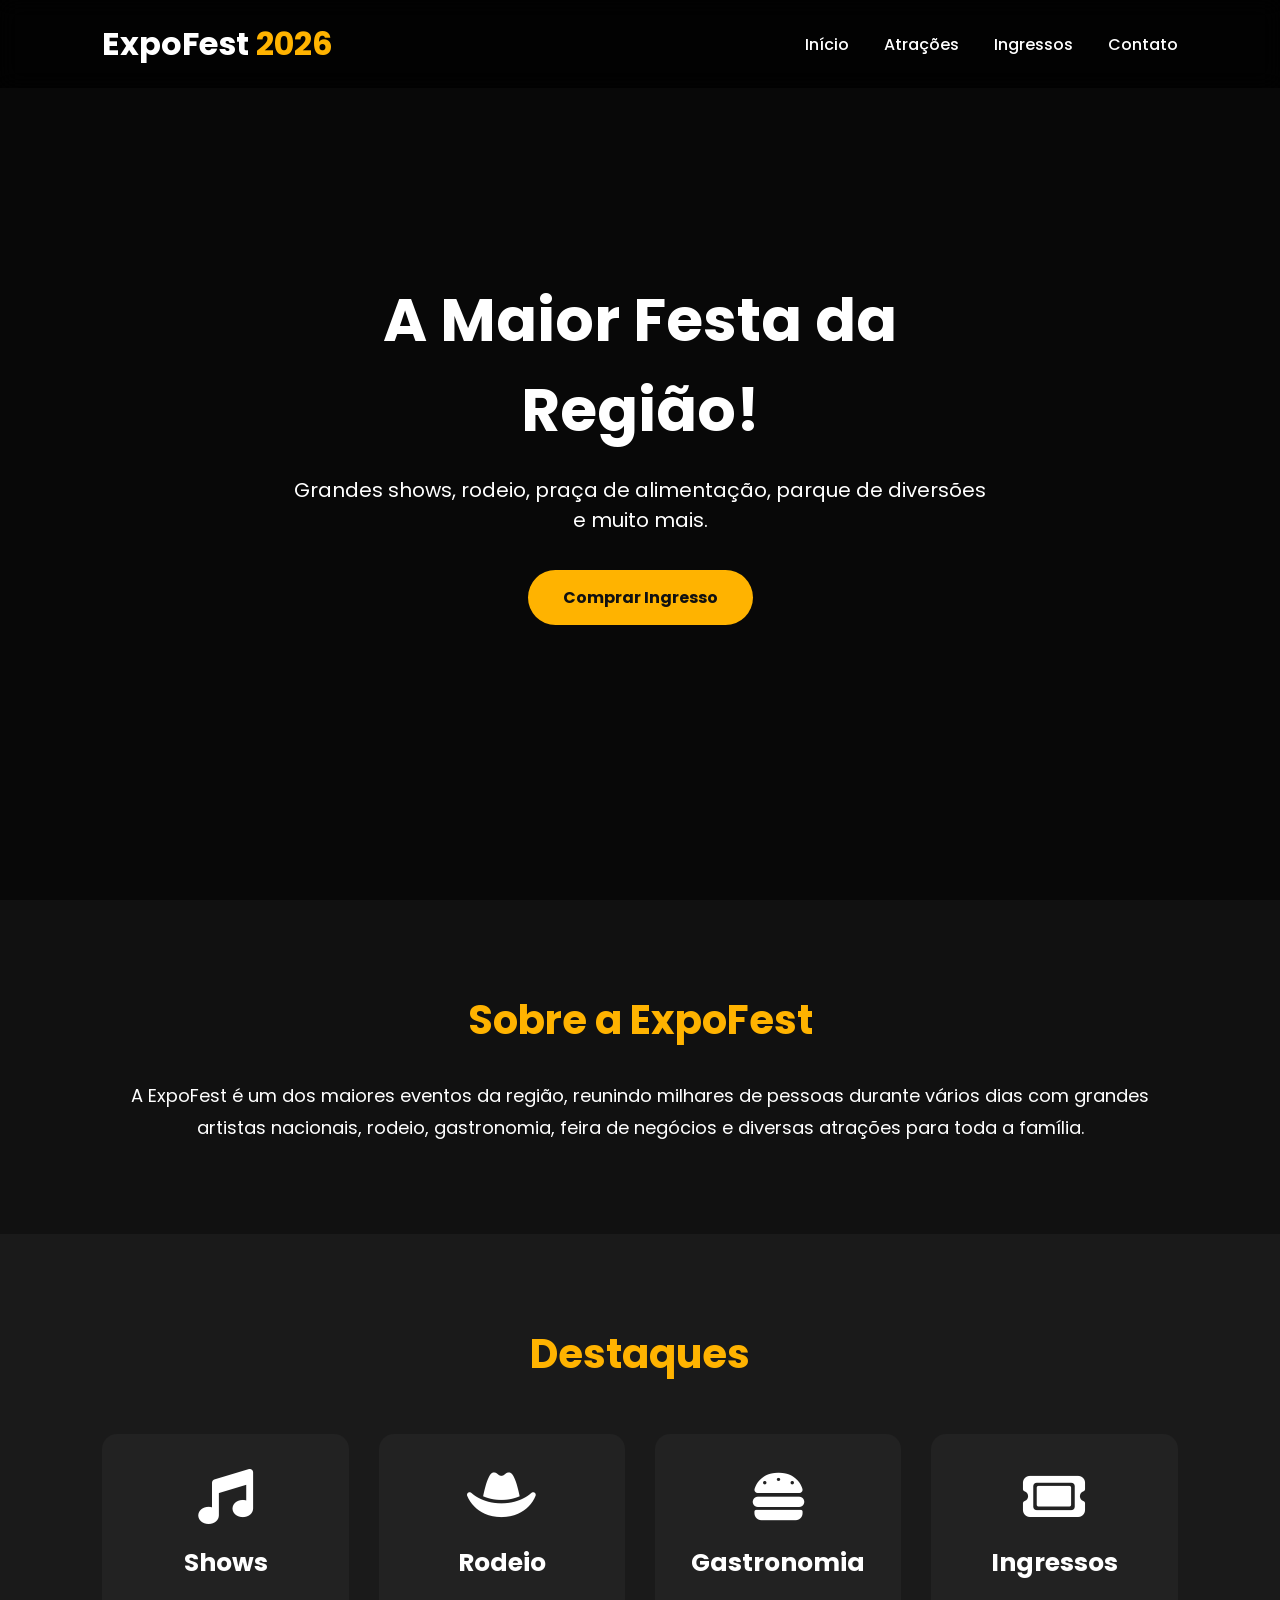
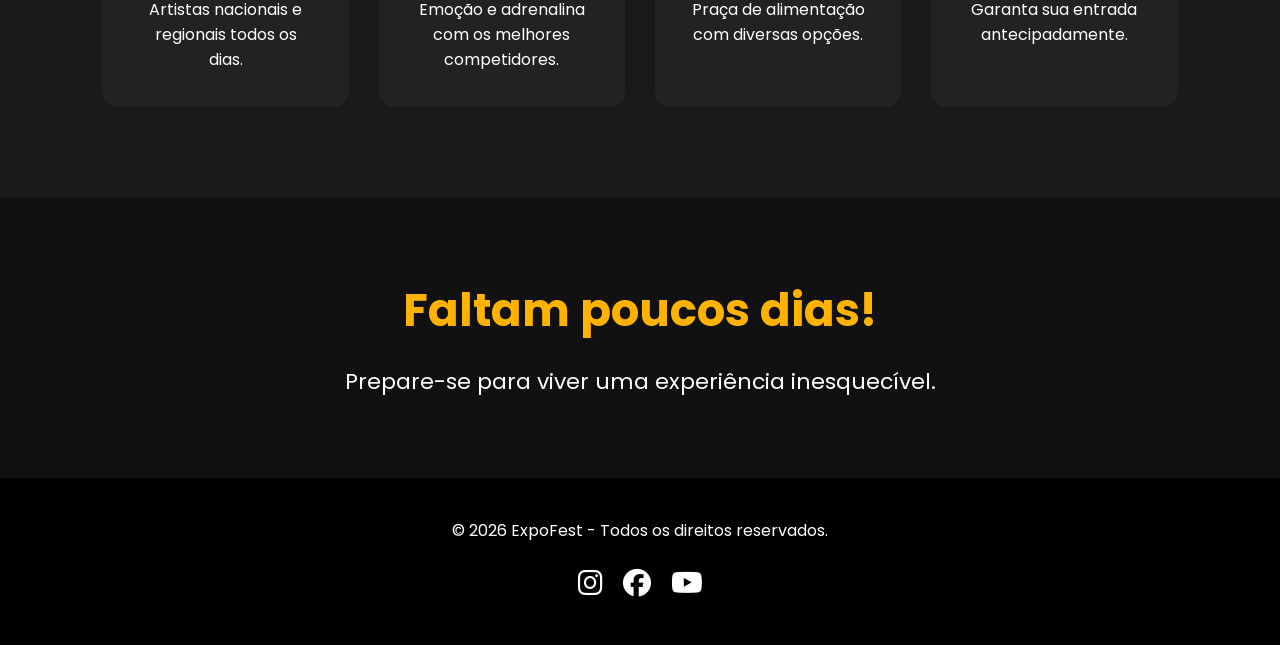
==== index.html @ c6dc93cc "Criando a página incial da  ExpoFest - Luisa" ====
<!DOCTYPE html>
<html lang="pt-BR">
<head>
    <meta charset="UTF-8">
    <meta name="viewport" content="width=device-width, initial-scale=1.0">
    <title>ExpoFest 2026</title>

    <link rel="stylesheet" href="style.css">

    <!-- Fonte Google -->
    <link rel="preconnect" href="https://fonts.googleapis.com">
    <link rel="preconnect" href="https://fonts.gstatic.com" crossorigin>
    <link href="https://fonts.googleapis.com/css2?family=Poppins:wght@300;400;600;700&display=swap" rel="stylesheet">

    <!-- Ícones -->
    <link rel="stylesheet"
          href="https://cdnjs.cloudflare.com/ajax/libs/font-awesome/6.5.2/css/all.min.css">
</head>

<body>

<header>

    <div class="logo">
        <h1>ExpoFest <span>2026</span></h1>
    </div>

    <nav>

        <ul>

            <li><a href="index.html">Início</a></li>
            <li><a href="atracoes.html">Atrações</a></li>
            <li><a href="ingressos.html">Ingressos</a></li>
            <li><a href="contato.html">Contato</a></li>

        </ul>

    </nav>

</header>


<section class="banner">

    <div class="banner-texto">

        <h2>A Maior Festa da Região!</h2>

        <p>
            Grandes shows, rodeio, praça de alimentação,
            parque de diversões e muito mais.
        </p>

        <a href="ingressos.html" class="botao">
            Comprar Ingresso
        </a>

    </div>

</section>


<section class="sobre">

    <h2>Sobre a ExpoFest</h2>

    <p>

        A ExpoFest é um dos maiores eventos da região,
        reunindo milhares de pessoas durante vários dias
        com grandes artistas nacionais, rodeio,
        gastronomia, feira de negócios e diversas atrações
        para toda a família.

    </p>

</section>


<section class="destaques">

    <h2>Destaques</h2>

    <div class="cards">

        <div class="card">

            <i class="fa-solid fa-music"></i>

            <h3>Shows</h3>

            <p>
                Artistas nacionais e regionais
                todos os dias.
            </p>

        </div>

        <div class="card">

            <i class="fa-solid fa-hat-cowboy"></i>

            <h3>Rodeio</h3>

            <p>
                Emoção e adrenalina
                com os melhores competidores.
            </p>

        </div>

        <div class="card">

            <i class="fa-solid fa-burger"></i>

            <h3>Gastronomia</h3>

            <p>
                Praça de alimentação
                com diversas opções.
            </p>

        </div>

        <div class="card">

            <i class="fa-solid fa-ticket"></i>

            <h3>Ingressos</h3>

            <p>
                Garanta sua entrada
                antecipadamente.
            </p>

        </div>

    </div>

</section>


<section class="contador">

    <h2>Faltam poucos dias!</h2>

    <p>Prepare-se para viver uma experiência inesquecível.</p>

</section>


<footer>

    <p>
        © 2026 ExpoFest - Todos os direitos reservados.
    </p>

    <div class="redes">

        <a href="#"><i class="fab fa-instagram"></i></a>

        <a href="#"><i class="fab fa-facebook"></i></a>

        <a href="#"><i class="fab fa-youtube"></i></a>

    </div>

</footer>

</body>
</html>
---- style.css ----
/* ==========================
   RESET
========================== */

*{
    margin:0;
    padding:0;
    box-sizing:border-box;
    font-family:'Poppins',sans-serif;
}

body{
    background:#111;
    color:#fff;
}

/* ==========================
   HEADER
========================== */

header{
    width:100%;
    padding:20px 8%;
    display:flex;
    justify-content:space-between;
    align-items:center;
    position:fixed;
    top:0;
    left:0;
    background:rgba(0,0,0,0.75);
    backdrop-filter:blur(10px);
    z-index:999;
}

.logo h1{
    color:#fff;
    font-size:32px;
}

.logo span{
    color:#ffb300;
}

nav ul{
    display:flex;
    list-style:none;
    gap:35px;
}

nav a{
    text-decoration:none;
    color:white;
    font-weight:500;
    transition:.3s;
}

nav a:hover{
    color:#ffb300;
}

/* ==========================
   BANNER
========================== */

.banner{
    width:100%;
    height:100vh;

    background:
    linear-gradient(rgba(0,0,0,.55),
    rgba(0,0,0,.55)),
    url("imagens/banner.jpg");

    background-size:cover;
    background-position:center;

    display:flex;
    align-items:center;
    justify-content:center;
    text-align:center;
}

.banner-texto{
    max-width:700px;
}

.banner h2{
    font-size:60px;
    margin-bottom:20px;
}

.banner p{
    font-size:20px;
    margin-bottom:35px;
}

.botao{
    display:inline-block;
    background:#ffb300;
    color:#111;
    padding:15px 35px;
    border-radius:50px;
    text-decoration:none;
    font-weight:bold;
    transition:.4s;
}

.botao:hover{
    background:#fff;
    transform:scale(1.05);
}

/* ==========================
   SOBRE
========================== */

.sobre{
    padding:90px 10%;
    text-align:center;
}

.sobre h2{
    font-size:40px;
    margin-bottom:30px;
    color:#ffb300;
}

.sobre p{
    font-size:18px;
    line-height:32px;
}

/* ==========================
   CARDS
========================== */

.destaques{
    padding:90px 8%;
    background:#1a1a1a;
}

.destaques h2{
    text-align:center;
    margin-bottom:50px;
    color:#ffb300;
    font-size:40px;
}

.cards{
    display:grid;
    grid-template-columns:repeat(auto-fit,minmax(230px,1fr));
    gap:30px;
}

.card{

    background:#222;

    padding:35px;

    text-align:center;

    border-radius:15px;

    transition:.4s;

}

.card:hover{

    transform:translateY(-10px);

    background:#ffb300;

    color:#111;

}

.card i{

    font-size:55px;

    margin-bottom:20px;

}

.card h3{

    margin-bottom:15px;

    font-size:25px;

}

/* ==========================
   CONTADOR
========================== */

.contador{

    padding:80px;

    text-align:center;

}

.contador h2{

    font-size:45px;

    color:#ffb300;

    margin-bottom:20px;

}

.contador p{

    font-size:22px;

}

/* ==========================
   FOOTER
========================== */

footer{

    background:#000;

    text-align:center;

    padding:40px;

}

footer p{

    margin-bottom:20px;

}

.redes{

    display:flex;

    justify-content:center;

    gap:20px;

}

.redes a{

    color:white;

    font-size:28px;

    transition:.3s;

}

.redes a:hover{

    color:#ffb300;

    transform:scale(1.2);

}

/* ==========================
   RESPONSIVO
========================== */

@media(max-width:900px){

header{

    flex-direction:column;

    gap:15px;

}

nav ul{

    gap:18px;

}

.banner h2{

    font-size:42px;

}

.banner p{

    font-size:18px;

}

.sobre,
.destaques{

    padding:70px 6%;

}

}

@media(max-width:600px){

.banner h2{

    font-size:32px;

}

.banner p{

    font-size:16px;

}

.botao{

    padding:12px 28px;

}

.logo h1{

    font-size:25px;

}

nav ul{

    flex-wrap:wrap;

    justify-content:center;

}

}
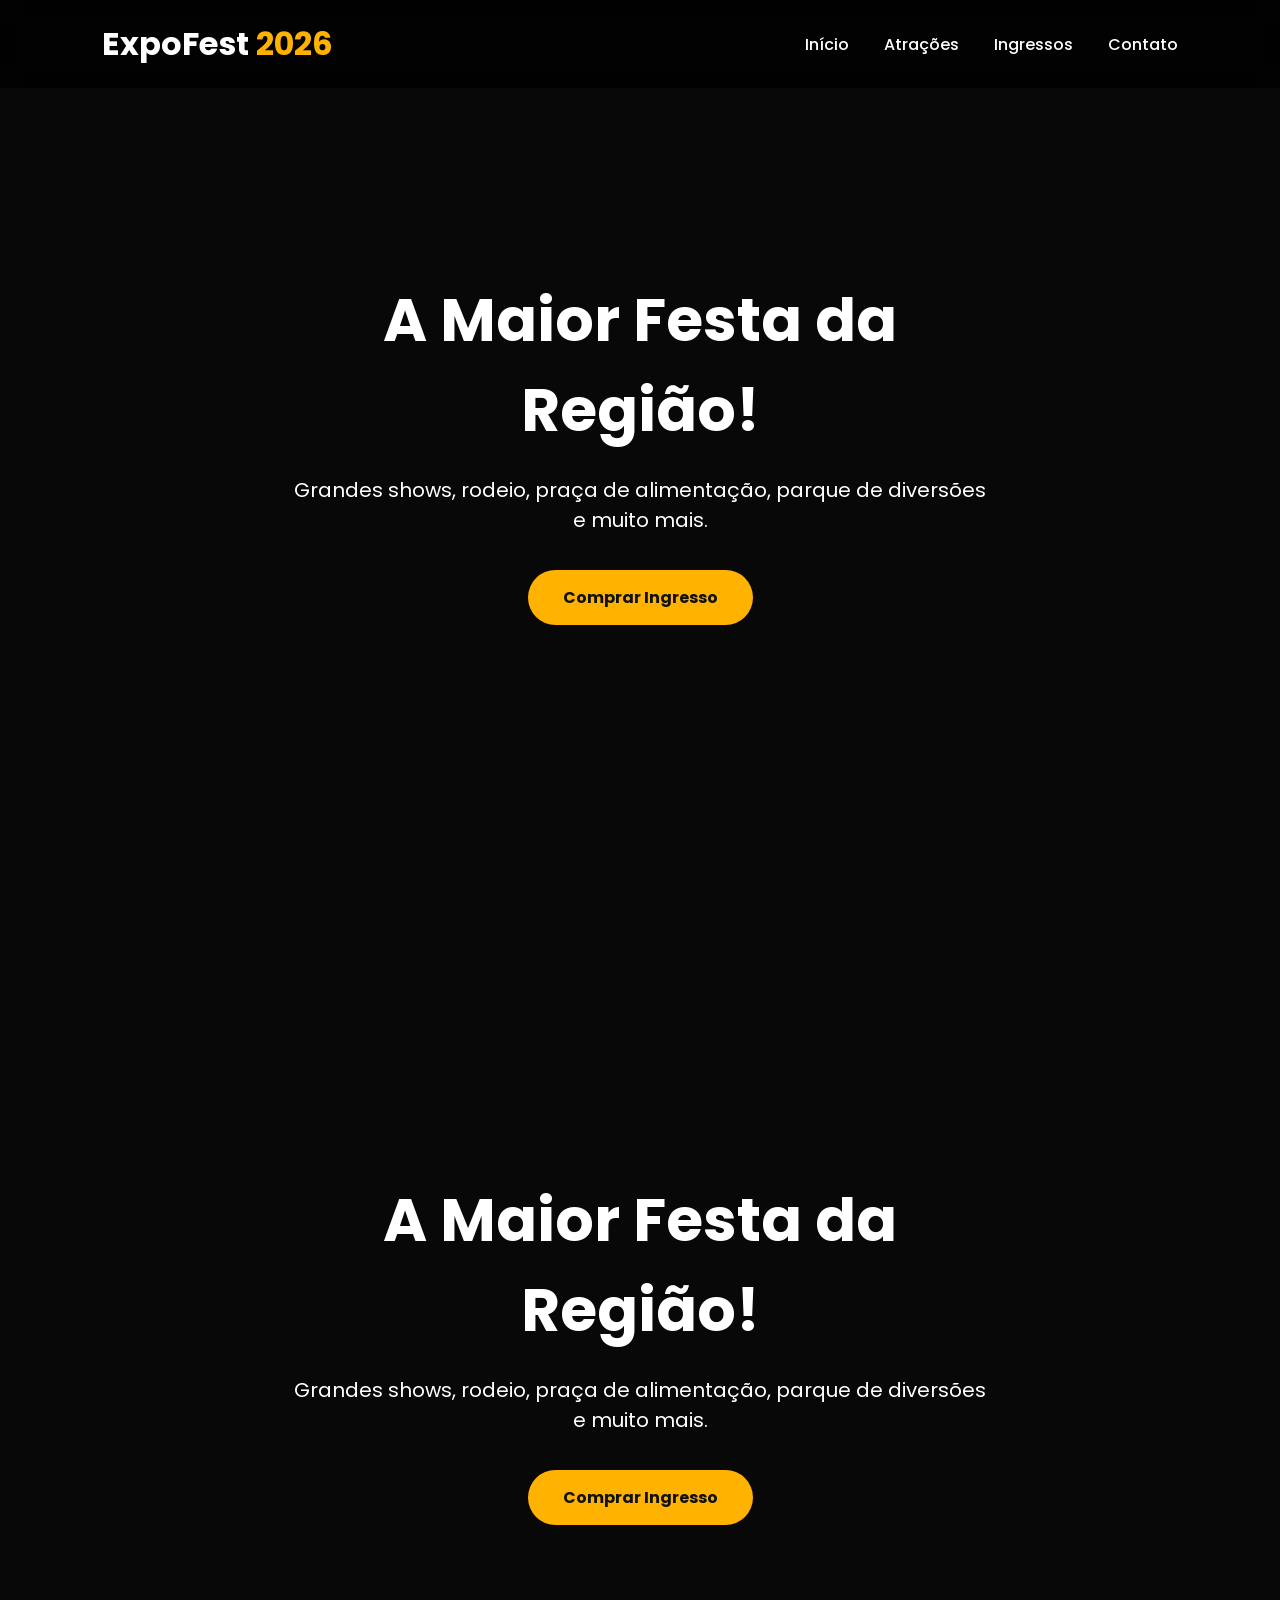
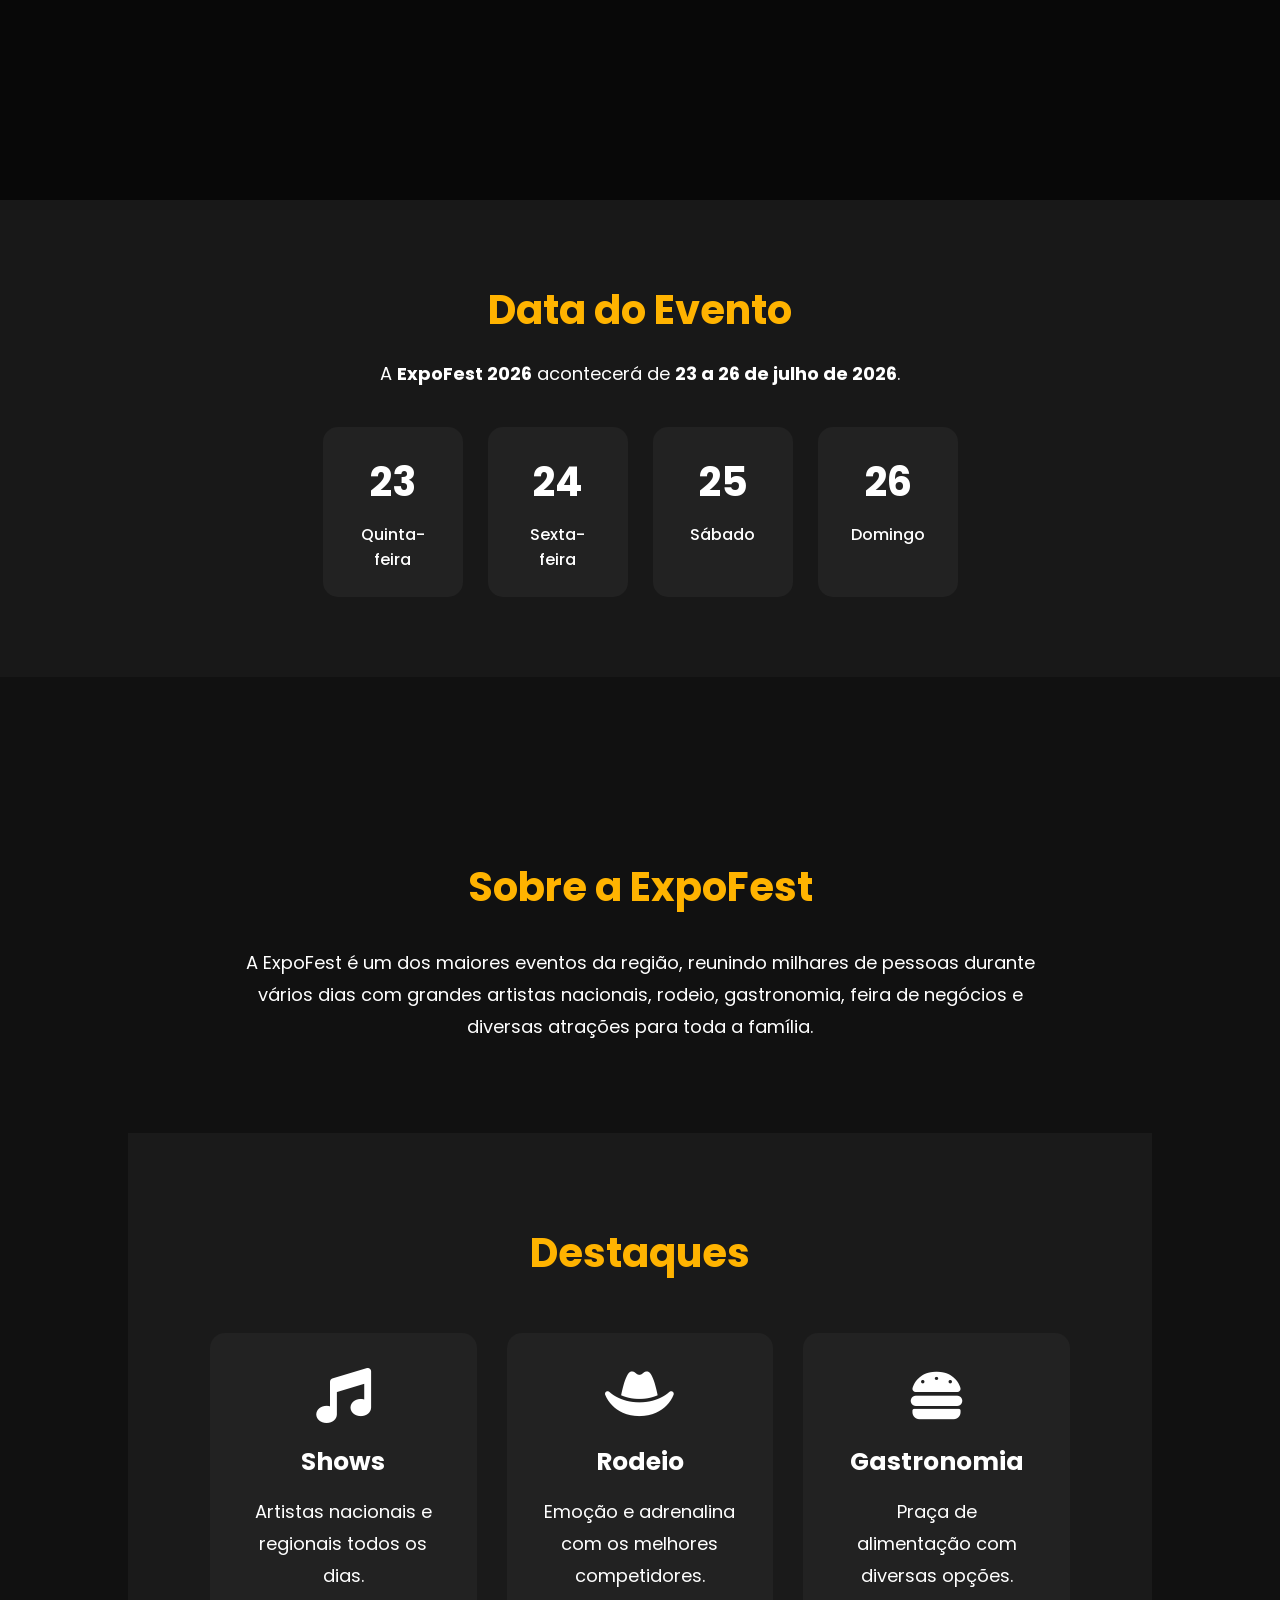
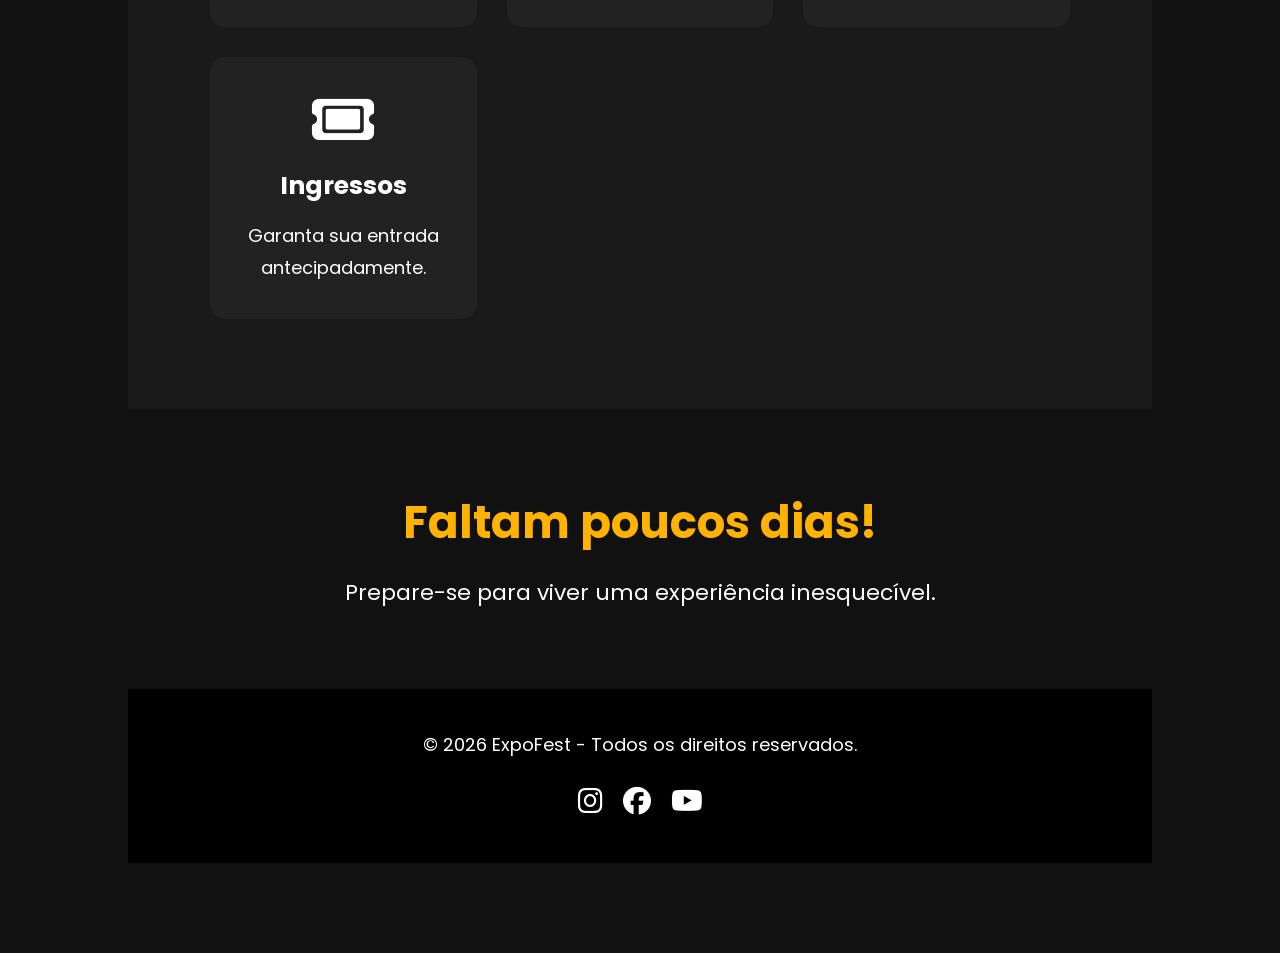
==== commit bc1f5f5f: "Adicionei as datas do dia da festa, 23 a 26 de julho - Luisa" ====
--- a/index.html
+++ b/index.html
@@ -59,7 +59,63 @@
     </div>
 
 </section>
-
+<section class="banner">
+
+    <div class="banner-texto">
+
+        <h2>A Maior Festa da Região!</h2>
+
+        <p>
+            Grandes shows, rodeio, praça de alimentação,
+            parque de diversões e muito mais.
+        </p>
+
+        <a href="ingressos.html" class="botao">
+            Comprar Ingresso
+        </a>
+
+    </div>
+
+</section>
+
+<!-- DATAS DO EVENTO -->
+
+<section class="datas">
+
+    <h2>Data do Evento</h2>
+
+    <p>
+        A <strong>ExpoFest 2026</strong> acontecerá de
+        <strong>23 a 26 de julho de 2026</strong>.
+    </p>
+
+    <div class="dias">
+
+        <div class="dia">
+            <h3>23</h3>
+            <span>Quinta-feira</span>
+        </div>
+
+        <div class="dia">
+            <h3>24</h3>
+            <span>Sexta-feira</span>
+        </div>
+
+        <div class="dia">
+            <h3>25</h3>
+            <span>Sábado</span>
+        </div>
+
+        <div class="dia">
+            <h3>26</h3>
+            <span>Domingo</span>
+        </div>
+
+    </div>
+
+</section>
+
+<section class="sobre">
 
 <section class="sobre">
 
--- a/style.css
+++ b/style.css
@@ -343,4 +343,55 @@
 
 }
 
+}
+/* ==========================
+   DATAS DO EVENTO
+========================== */
+
+.datas{
+    padding:80px 10%;
+    text-align:center;
+    background:#181818;
+}
+
+.datas h2{
+    color:#ffb300;
+    font-size:40px;
+    margin-bottom:20px;
+}
+
+.datas p{
+    font-size:18px;
+    margin-bottom:40px;
+}
+
+.dias{
+    display:flex;
+    justify-content:center;
+    gap:25px;
+    flex-wrap:wrap;
+}
+
+.dia{
+    width:140px;
+    background:#222;
+    border-radius:15px;
+    padding:25px;
+    transition:.3s;
+}
+
+.dia:hover{
+    transform:translateY(-8px);
+    background:#ffb300;
+    color:#111;
+}
+
+.dia h3{
+    font-size:40px;
+    margin-bottom:10px;
+}
+
+.dia span{
+    font-size:16px;
+    font-weight:500;
 }
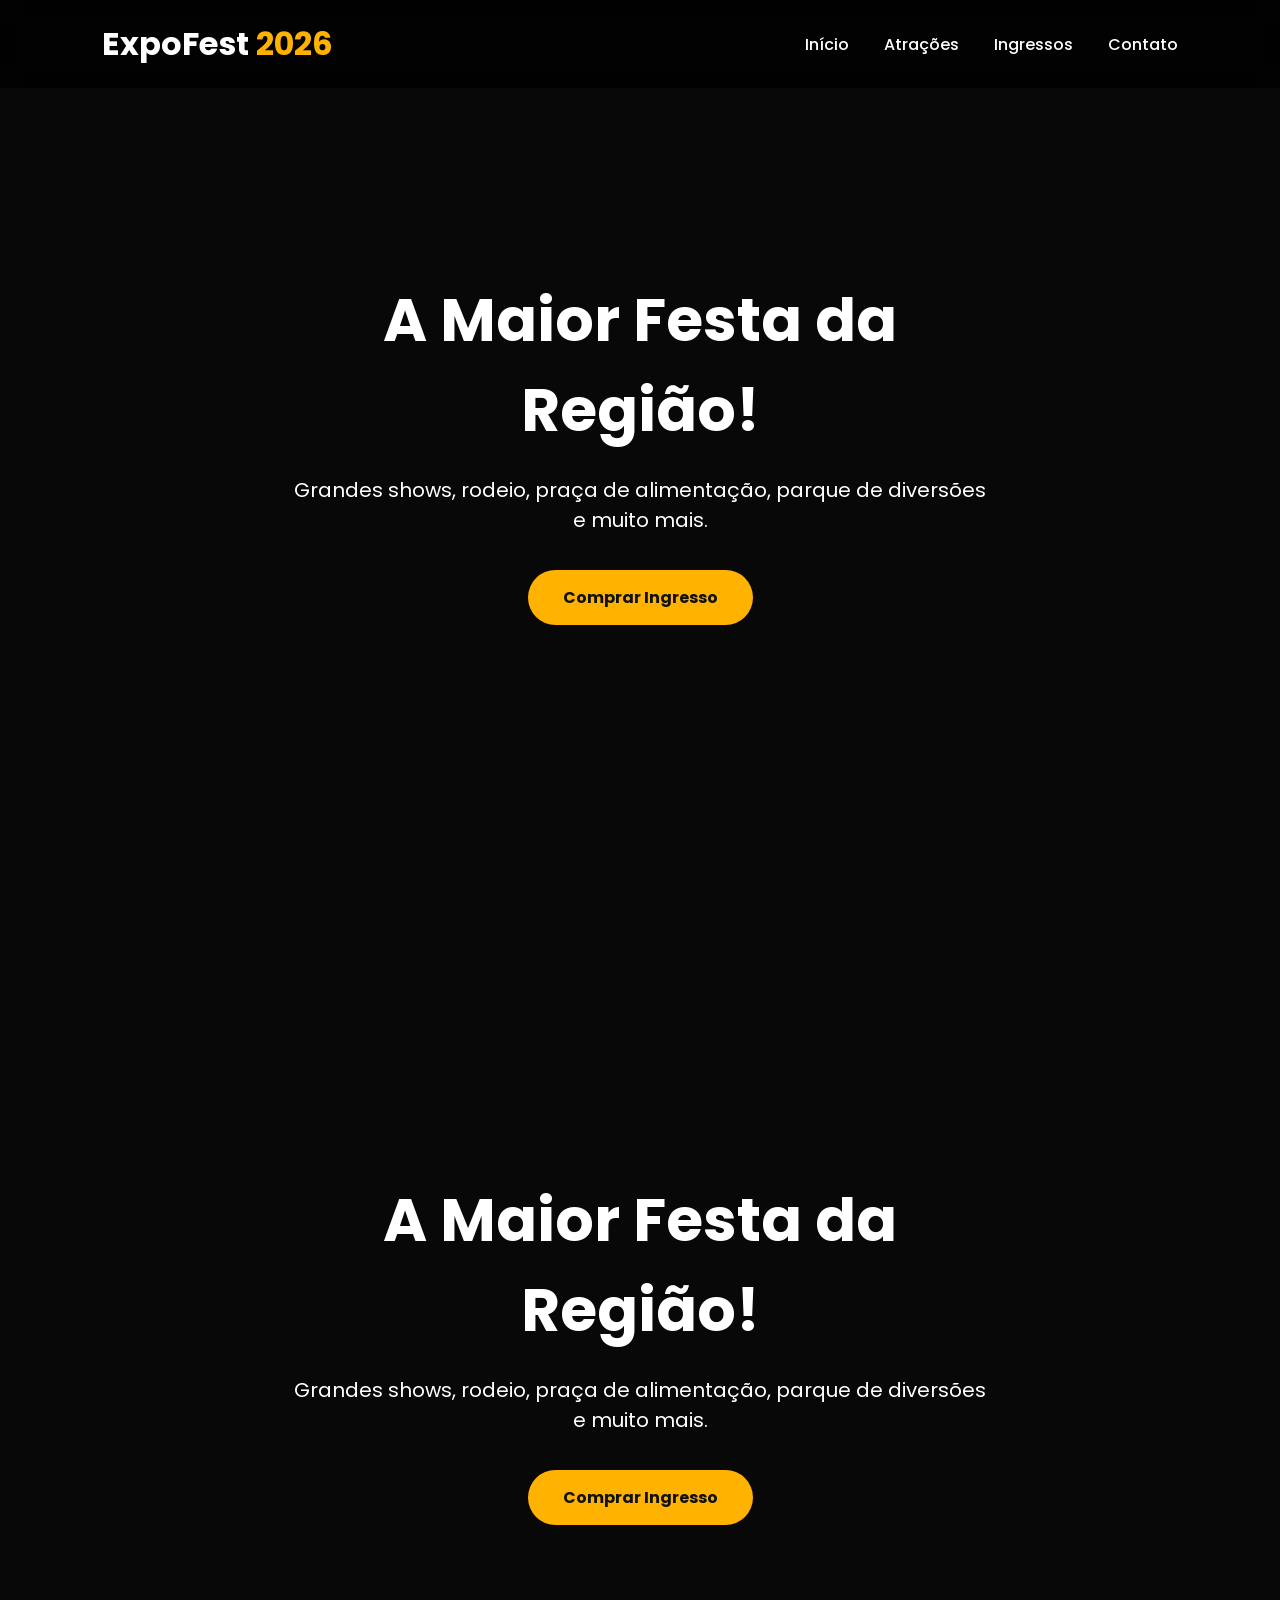
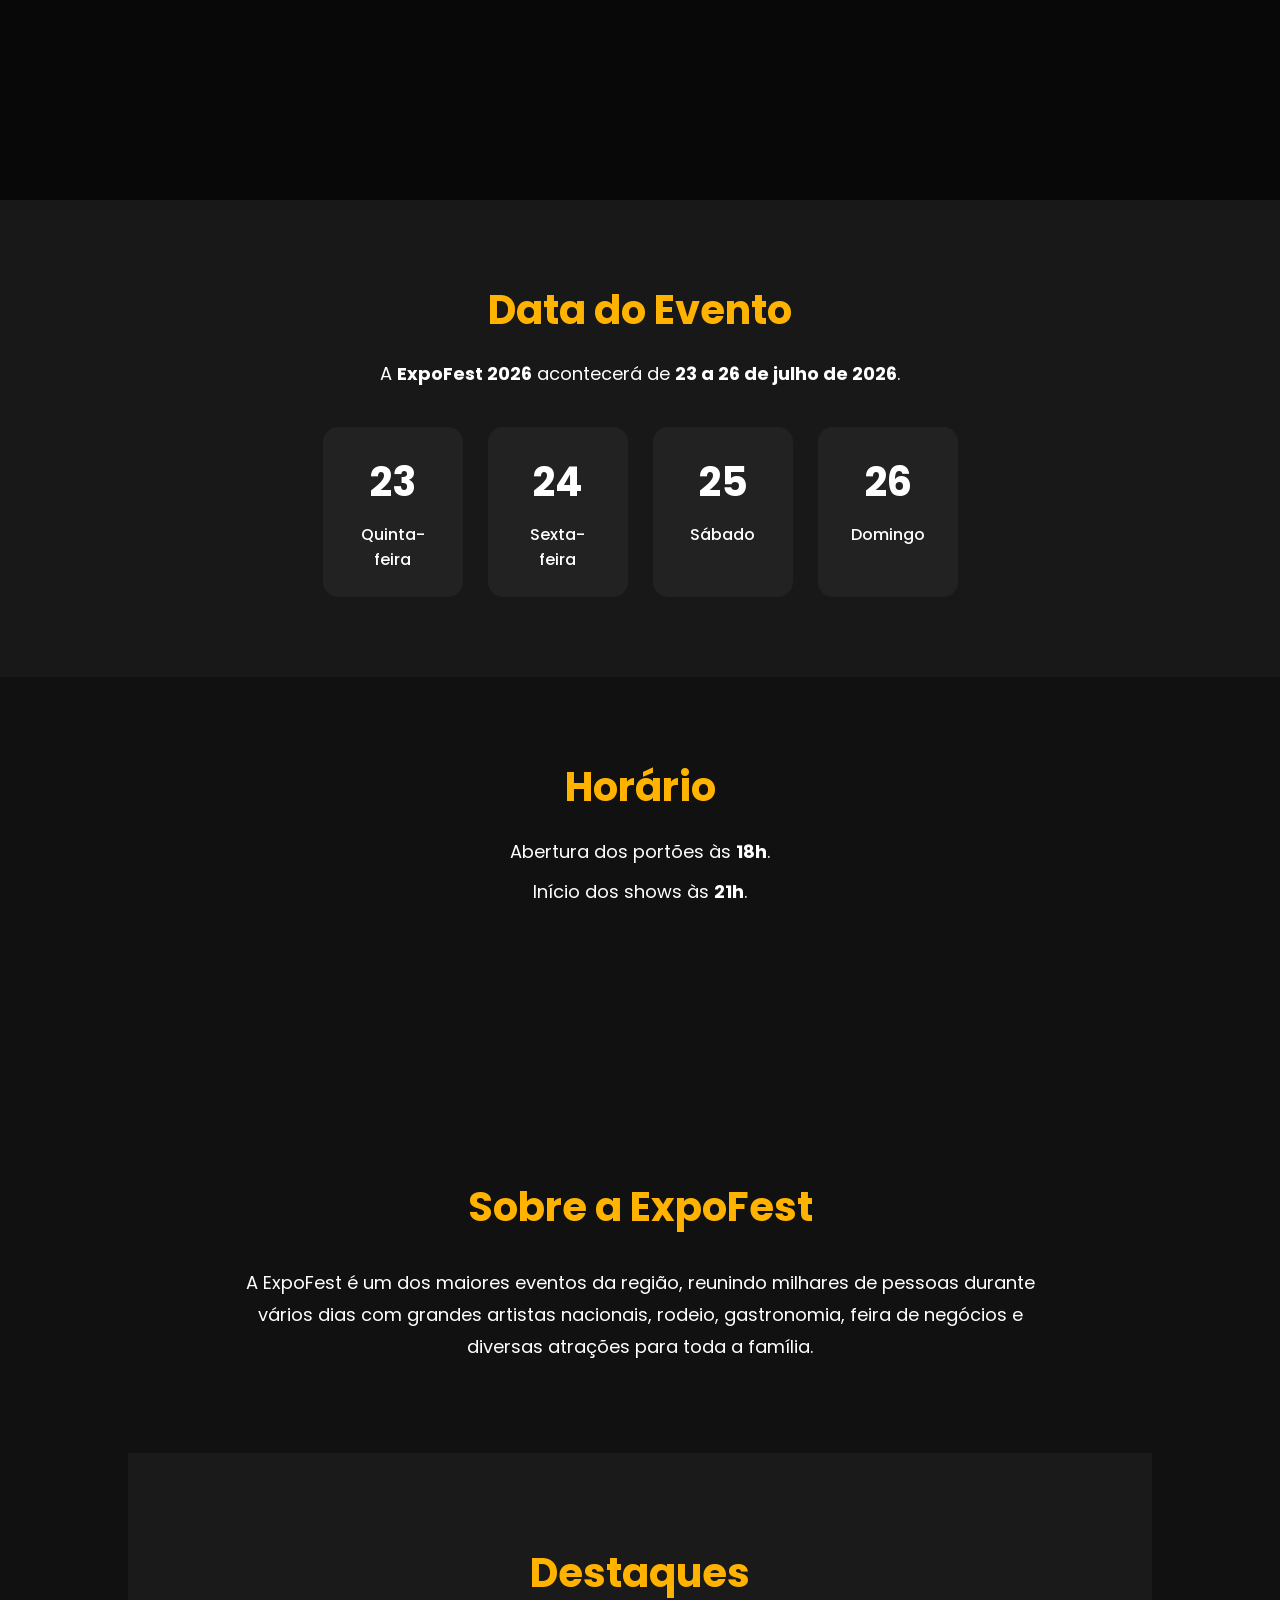
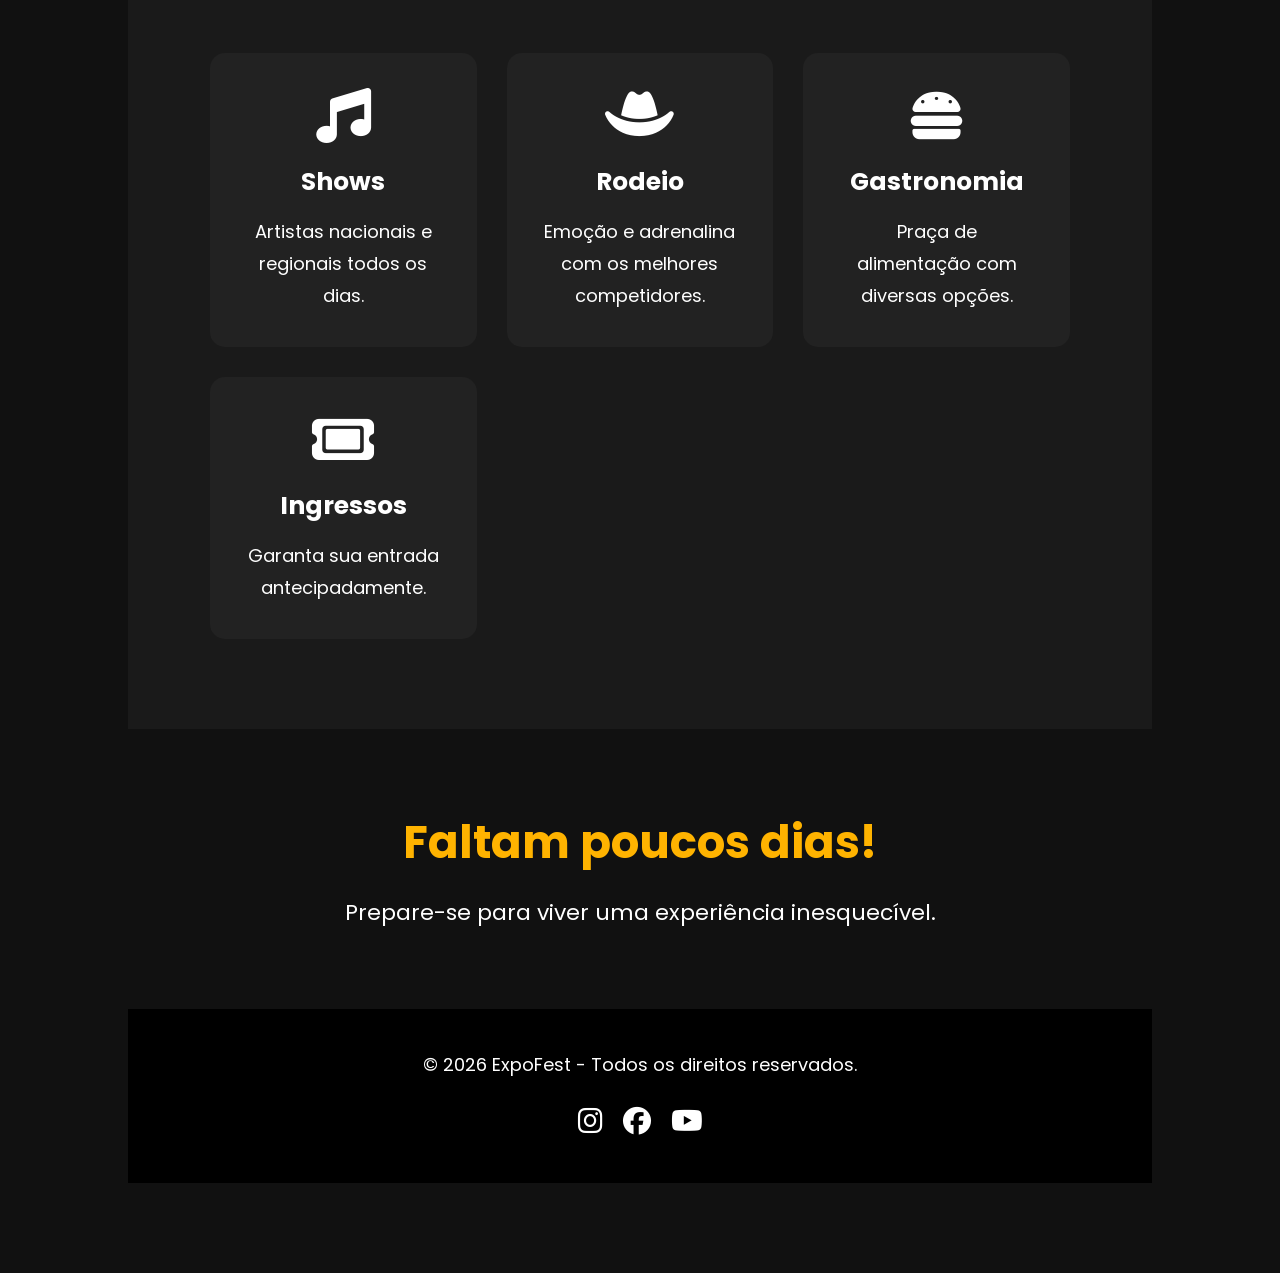
==== commit ea45cfef: "Adicionei o horário da  abertura do portão e inicios dos shows - Luisa" ====
--- a/index.html
+++ b/index.html
@@ -114,7 +114,19 @@
     </div>
 
 </section>
-
+<section class="horario">
+
+    <h2>Horário</h2>
+
+    <p>
+        Abertura dos portões às <strong>18h</strong>.
+    </p>
+
+    <p>
+        Início dos shows às <strong>21h</strong>.
+    </p>
+
+</section>
 <section class="sobre">
 
 <section class="sobre">
--- a/style.css
+++ b/style.css
@@ -394,4 +394,24 @@
 .dia span{
     font-size:16px;
     font-weight:500;
+}
+/* ==========================
+   HORÁRIO
+========================== */
+
+.horario{
+    padding:80px 10%;
+    text-align:center;
+}
+
+.horario h2{
+    color:#ffb300;
+    font-size:40px;
+    margin-bottom:20px;
+}
+
+.horario p{
+    font-size:18px;
+    margin-bottom:10px;
+    line-height:30px;
 }
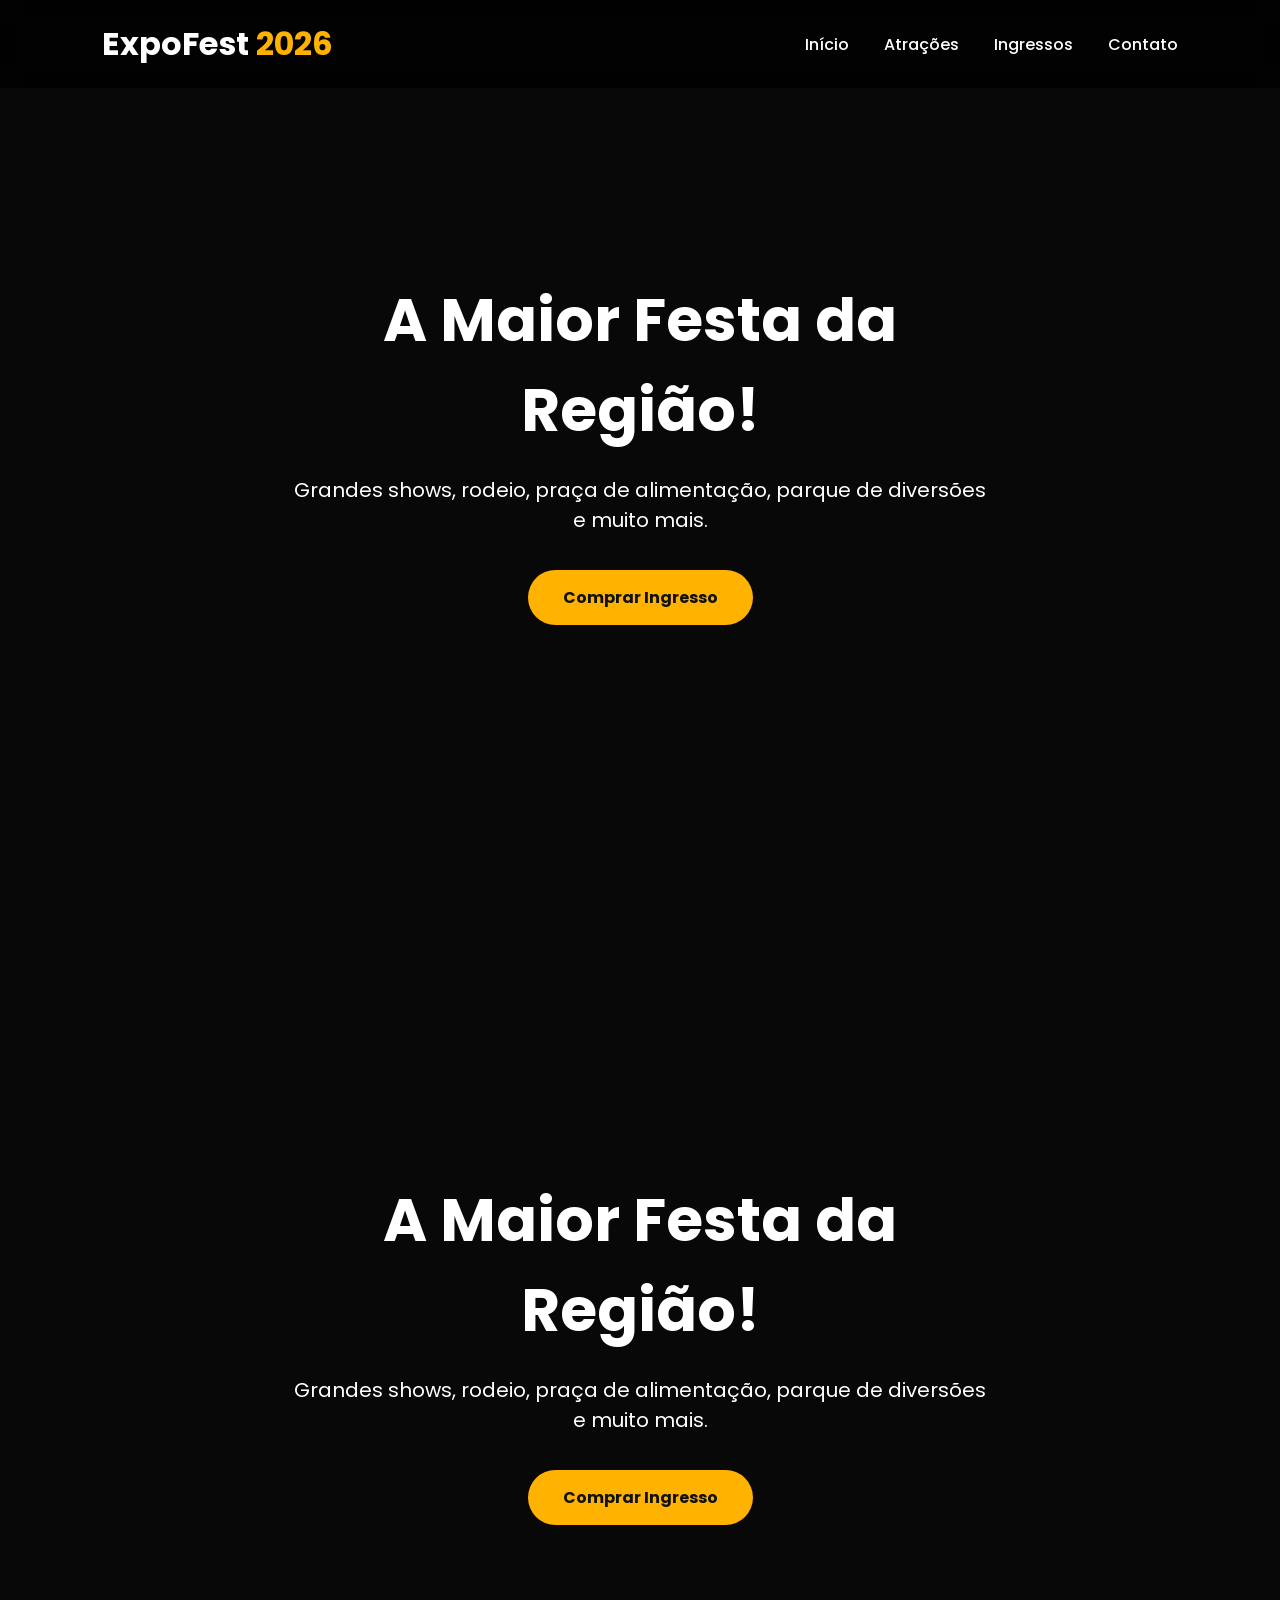
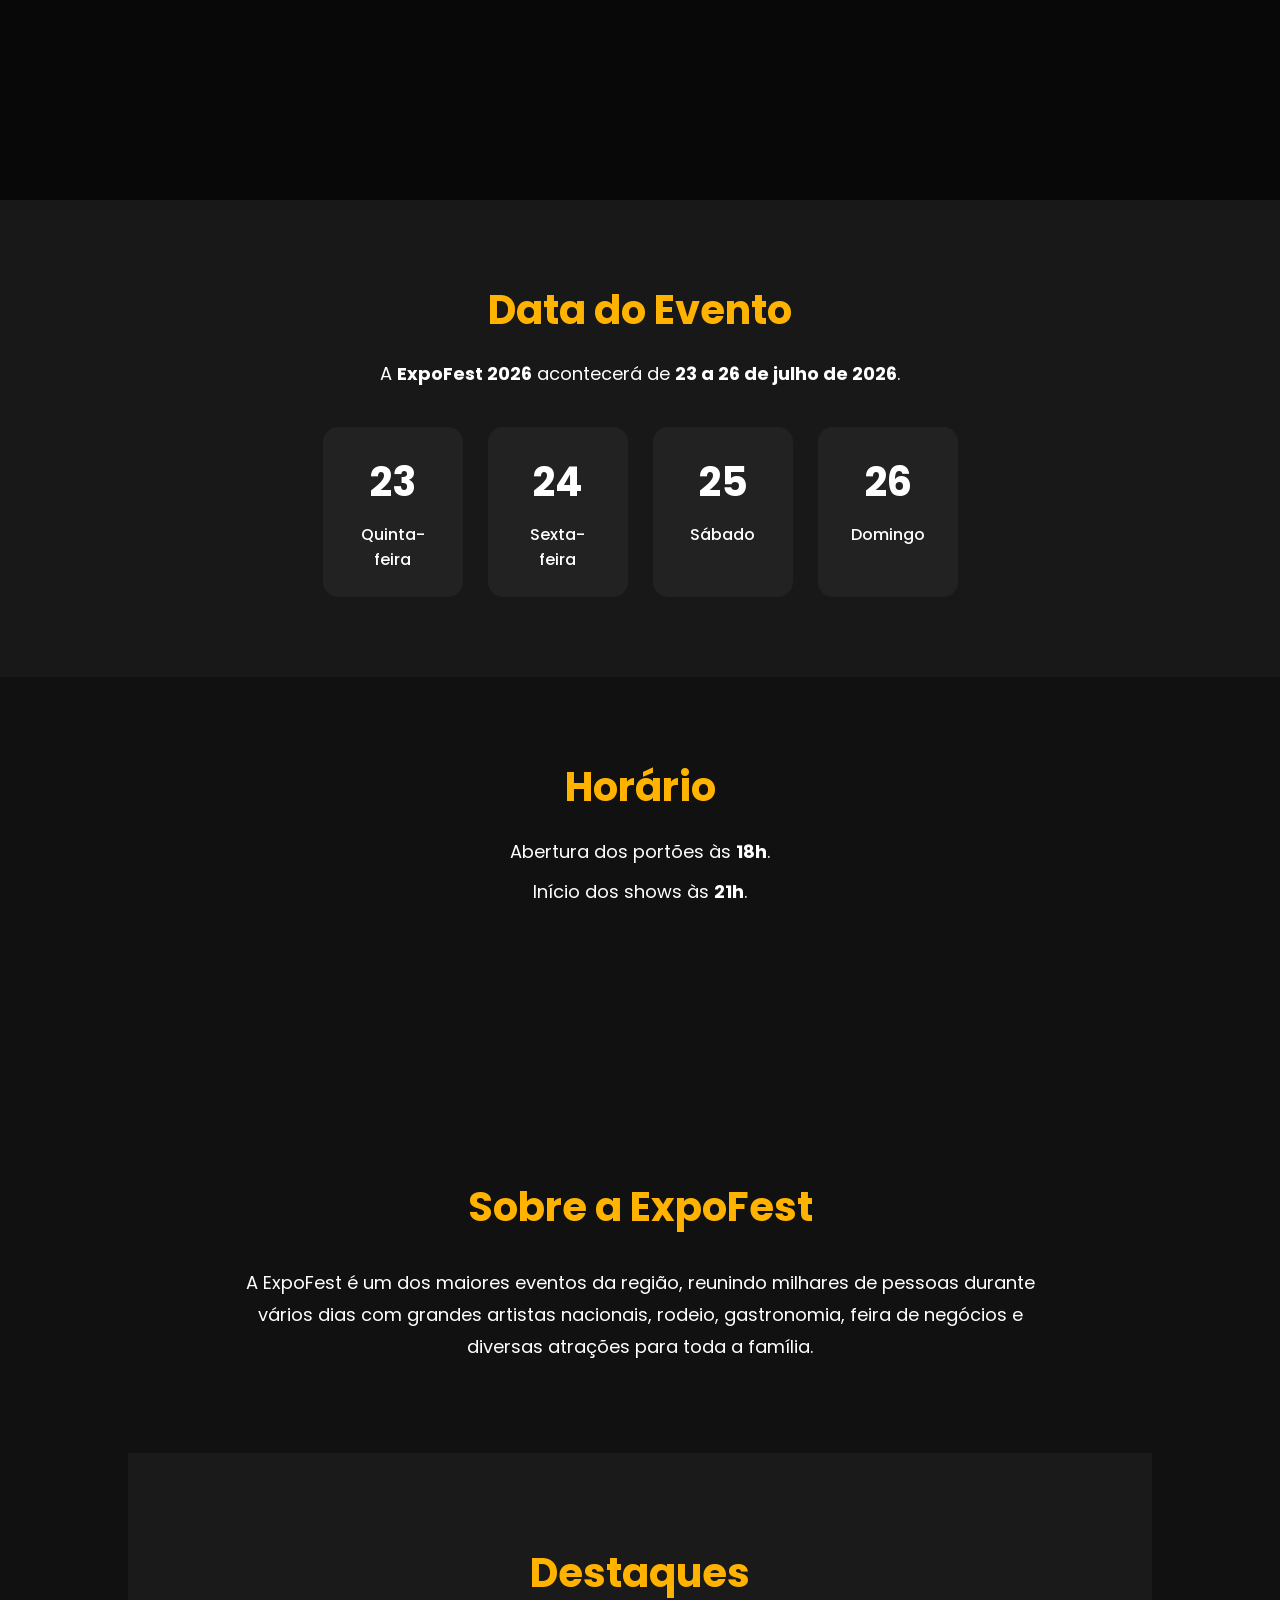
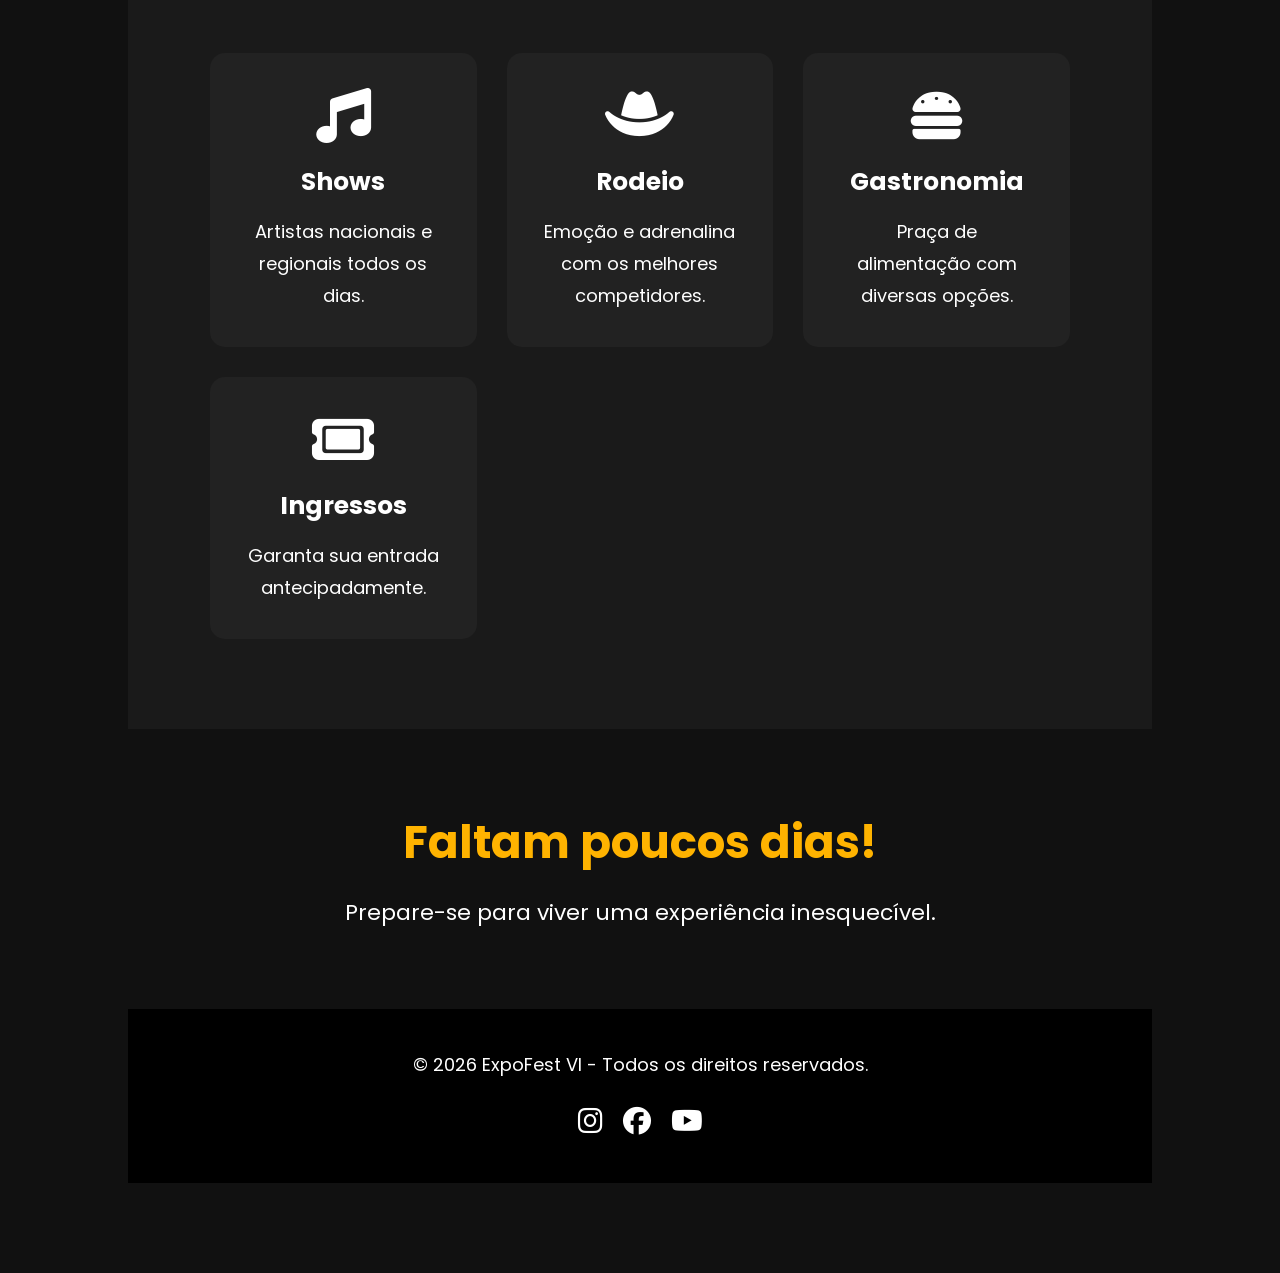
==== commit 42a5dad1: "Alterando o nome para Expo VI no rodapé" ====
--- a/index.html
+++ b/index.html
@@ -221,7 +221,7 @@
 <footer>
 
     <p>
-        © 2026 ExpoFest - Todos os direitos reservados.
+        © 2026 ExpoFest VI - Todos os direitos reservados.
     </p>
 
     <div class="redes">
